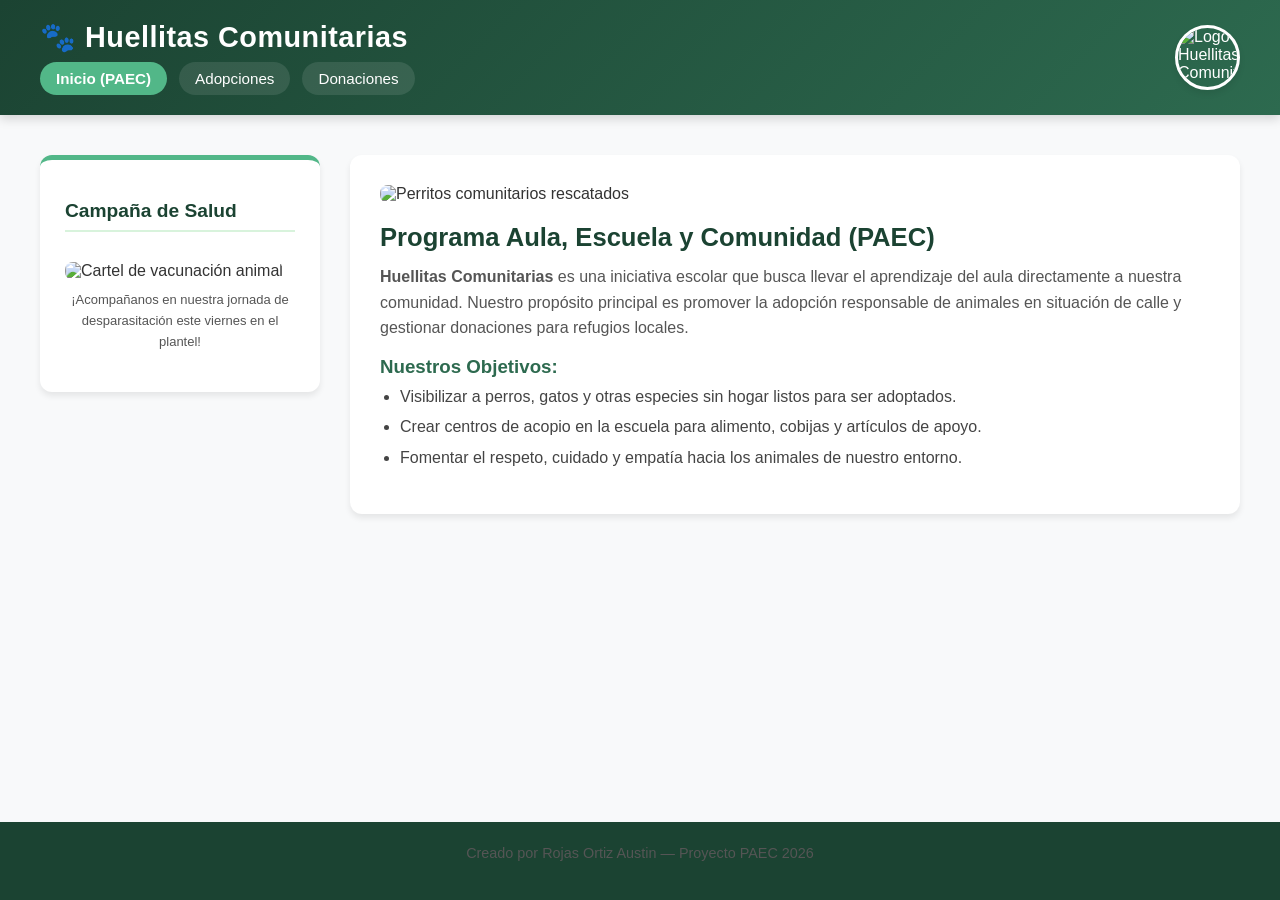
==== index.html @ d180ee53 "codigos paec" ====
<!DOCTYPE html>
<html lang="es">
<head>
    <meta charset="UTF-8">
    <meta name="viewport" content="width=device-width, initial-scale=1.0">
    <title>Huellitas Comunitarias - Inicio</title>
    <link rel="stylesheet" href="estilo.css">
</head>  
<body>

    <header>
        <div> 
            <h1>🐾 Huellitas Comunitarias</h1> 
            <nav class="barra-navegacion"> 
                <a href="index.html" class="boton-nav activo">Inicio (PAEC)</a> 
                <a href="adopciones.html" class="boton-nav">Adopciones</a> 
                <a href="donaciones.html" class="boton-nav">Donaciones</a> 
            </nav> 
        </div>
        <img src="imagenes/logo.jpg" alt="Logo Huellitas Comunitarias" class="logo-pequeno">
    </header>

    <main>
        <aside>
            <h3>Campaña de Salud</h3>
            <img src="imagenes/hola.jpg" alt="Cartel de vacunación animal">
            <p style="font-size:13px; text-align:center; margin-top:10px;">¡Acompañanos en nuestra jornada de desparasitación este viernes en el plantel!</p>
        </aside>

        <section>
            <article>
                <img src="imagenes/banner-perros.jpg" alt="Perritos comunitarios rescatados">
                <h2>Programa Aula, Escuela y Comunidad (PAEC)</h2>
                <p><strong>Huellitas Comunitarias</strong> es una iniciativa escolar que busca llevar el aprendizaje del aula directamente a nuestra comunidad. Nuestro propósito principal es promover la adopción responsable de animales en situación de calle y gestionar donaciones para refugios locales.</p>
                
                <h3>Nuestros Objetivos:</h3>
                <ul>
                    <li>Visibilizar a perros, gatos y otras especies sin hogar listos para ser adoptados.</li>
                    <li>Crear centros de acopio en la escuela para alimento, cobijas y artículos de apoyo.</li>
                    <li>Fomentar el respeto, cuidado y empatía hacia los animales de nuestro entorno.</li>
                </ul>
            </article>
        </section>
    </main>

    <footer>
        <p>Creado por Rojas Ortiz Austin — Proyecto PAEC 2026</p>
    </footer>

</body>
</html>
---- estilo.css ----
:root {
    --primary: #2d6a4f;
    --primary-light: #52b788;
    --accent: #d8f3dc;
    --dark: #1b4332;
    --light: #f8f9fa;
    --white: #ffffff;
    --gray: #6c757d;
    --shadow: 0 4px 6px rgba(0, 0, 0, 0.08);
}

* {
    box-sizing: border-box;
    margin: 0;
    padding: 0;
    font-family: 'Segoe UI', Tahoma, Geneva, Verdana, sans-serif;
}

body {
    background-color: var(--light);
    color: #333333;
    display: flex;
    flex-direction: column;
    min-height: 100vh;
}

header {
    background: linear-gradient(135deg, var(--dark), var(--primary));
    color: var(--white);
    padding: 20px 40px;
    display: flex;
    justify-content: space-between;
    align-items: center;
    box-shadow: 0 4px 10px rgba(0,0,0,0.15);
}

header h1 {
    font-size: 1.8rem;
    margin-bottom: 8px;
    letter-spacing: 0.5px;
}

.barra-navegacion {
    display: flex;
    gap: 12px;
}

.boton-nav {
    color: var(--white);
    text-decoration: none;
    padding: 8px 16px;
    border-radius: 20px;
    font-size: 0.95rem;
    transition: background 0.3s ease;
    background: rgba(255, 255, 255, 0.1);
}

.boton-nav:hover, .boton-nav.activo {
    background: var(--primary-light);
    font-weight: 600;
}

.logo-pequeno {
    width: 65px;
    height: 65px;
    border-radius: 50%;
    object-fit: cover;
    border: 3px solid var(--white);
    box-shadow: var(--shadow);
}

main {
    display: grid;
    grid-template-columns: 280px 1fr;
    gap: 30px;
    padding: 40px;
    max-width: 1300px;
    margin: 0 auto;
    width: 100%;
    flex: 1;
}

aside {
    background: var(--white);
    padding: 25px;
    border-radius: 12px;
    box-shadow: var(--shadow);
    height: fit-content;
    border-top: 5px solid var(--primary-light);
}

aside h3 {
    color: var(--dark);
    font-size: 1.2rem;
    margin-bottom: 15px;
    border-bottom: 2px solid var(--accent);
    padding-bottom: 8px;
}

aside img {
    width: 100%;
    border-radius: 8px;
    margin-top: 15px;
    object-fit: cover;
    max-height: 200px;
}

section {
    display: flex;
    flex-direction: column;
    gap: 25px;
}

article {
    background: var(--white);
    padding: 30px;
    border-radius: 12px;
    box-shadow: var(--shadow);
    transition: transform 0.2s ease;
}

article:hover {
    transform: translateY(-2px);
}

article img {
    width: 100%;
    max-height: 350px;
    object-fit: cover;
    border-radius: 8px;
    margin-bottom: 20px;
}

h2 {
    color: var(--dark);
    margin-bottom: 12px;
    font-size: 1.6rem;
}

h3 {
    color: var(--primary);
    margin: 15px 0 8px 0;
}

p {
    line-height: 1.6;
    margin-bottom: 15px;
    color: #555;
}

ul {
    margin-left: 20px;
    margin-bottom: 15px;
}

li {
    margin-bottom: 8px;
    line-height: 1.4;
    color: #444;
}

.grid-adopciones {
    display: grid;
    grid-template-columns: repeat(auto-fill, minmax(280px, 1fr));
    gap: 25px;
}

.grid-adopciones article {
    display: flex;
    flex-direction: column;
    justify-content: space-between;
}

.grid-adopciones img {
    height: 200px;
}

footer {
    background-color: var(--dark);
    color: var(--white);
    text-align: center;
    padding: 20px;
    font-size: 0.9rem;
    margin-top: auto;
}

@media (max-width: 900px) {
    main {
        grid-template-columns: 1fr;
        padding: 20px;
    }
    header {
        flex-direction: column;
        gap: 15px;
        text-align: center;
    }
    .barra-navegacion {
        justify-content: center;
        flex-wrap: wrap;
    }
}
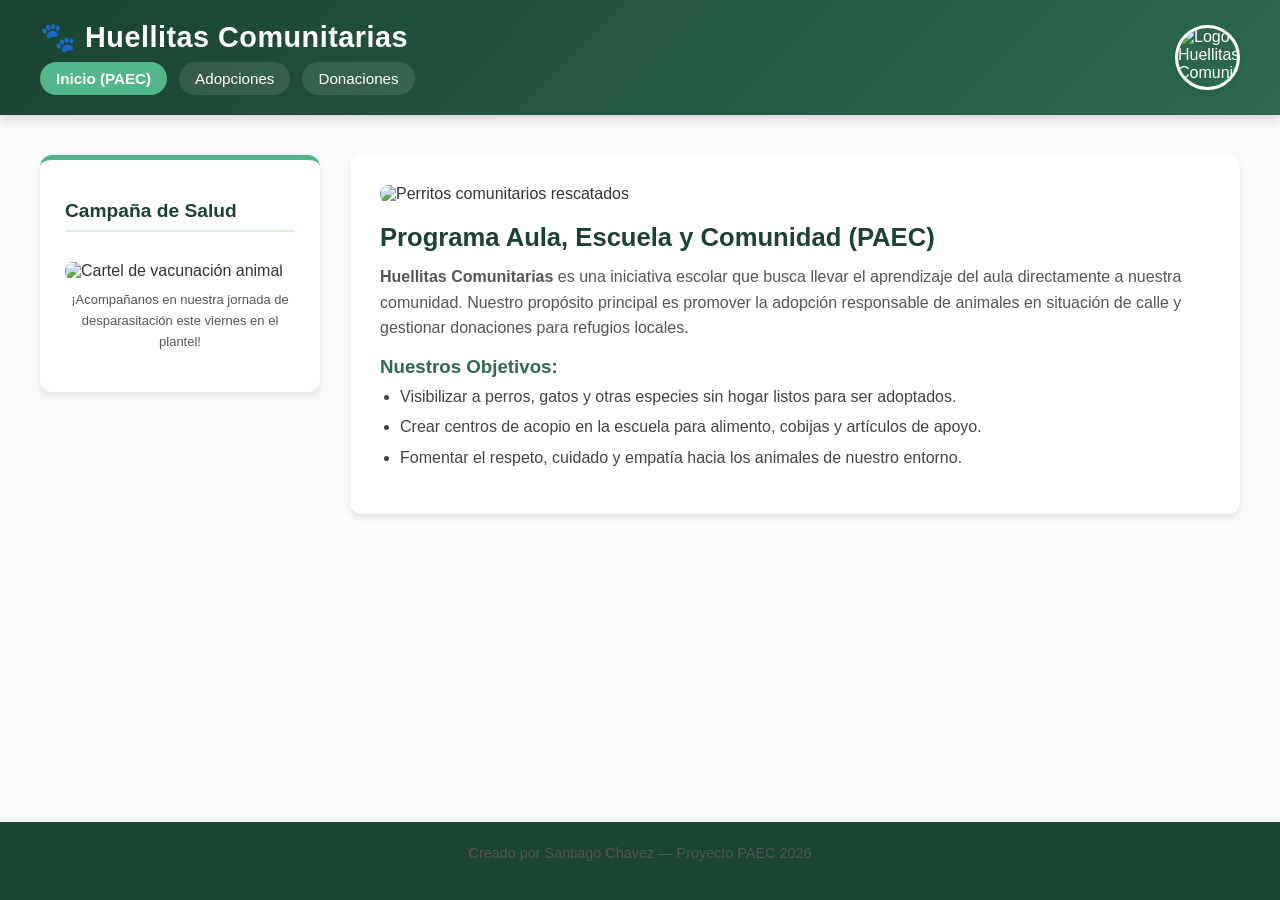
==== commit d1fde7fc: "codigos paec" ====
--- a/index.html
+++ b/index.html
@@ -44,7 +44,7 @@
     </main>
 
     <footer>
-        <p>Creado por Rojas Ortiz Austin — Proyecto PAEC 2026</p>
+        <p>Creado por Santiago Chavez — Proyecto PAEC 2026</p> 
     </footer>
 
 </body>
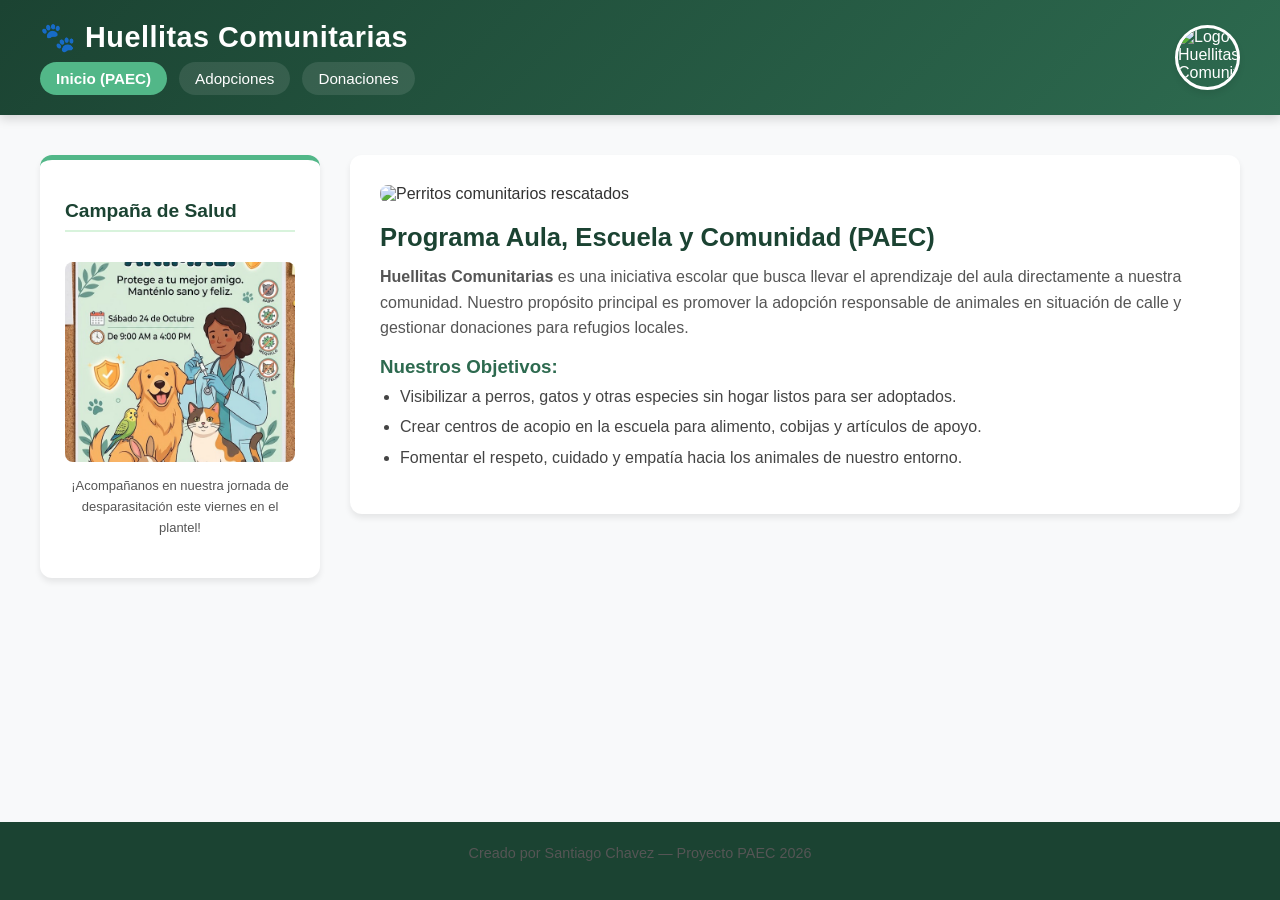
==== commit ee2cd7ca: "codigos paec" ====
--- a/index.html
+++ b/index.html
@@ -23,7 +23,7 @@
     <main>
         <aside>
             <h3>Campaña de Salud</h3>
-            <img src="imagenes/hola.jpg" alt="Cartel de vacunación animal">
+            <img src="imagenes/cartel.jpg" alt="Cartel de vacunación animal">
             <p style="font-size:13px; text-align:center; margin-top:10px;">¡Acompañanos en nuestra jornada de desparasitación este viernes en el plantel!</p>
         </aside>
 
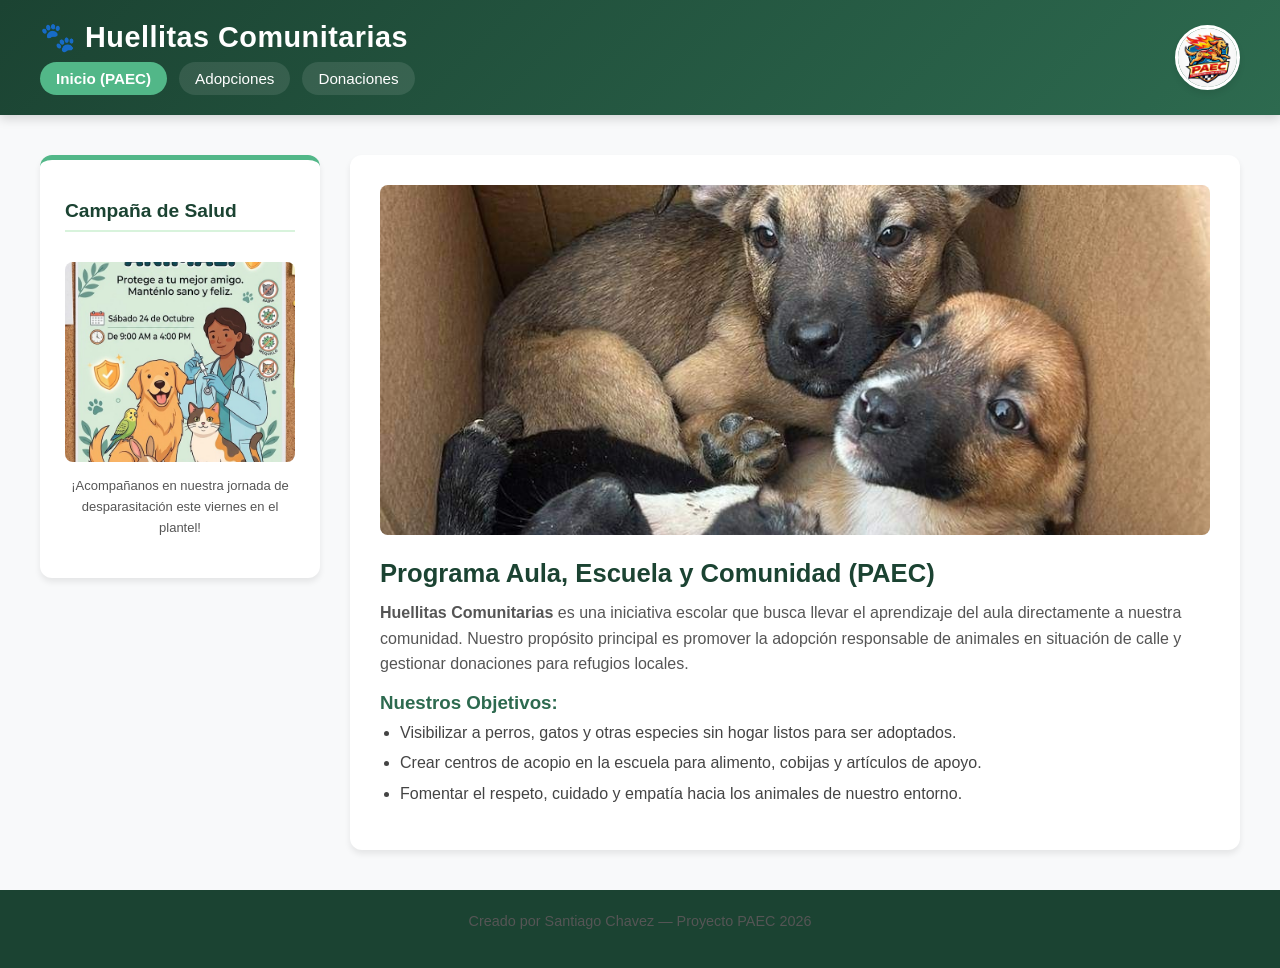
==== commit a2bbda71: "Proyecto terminado" ====
--- a/index.html
+++ b/index.html
@@ -29,7 +29,7 @@
 
         <section>
             <article>
-                <img src="imagenes/banner-perros.jpg" alt="Perritos comunitarios rescatados">
+                <img src="imagenes/rescate.jpg" alt="Perritos comunitarios rescatados">
                 <h2>Programa Aula, Escuela y Comunidad (PAEC)</h2>
                 <p><strong>Huellitas Comunitarias</strong> es una iniciativa escolar que busca llevar el aprendizaje del aula directamente a nuestra comunidad. Nuestro propósito principal es promover la adopción responsable de animales en situación de calle y gestionar donaciones para refugios locales.</p>
                 
